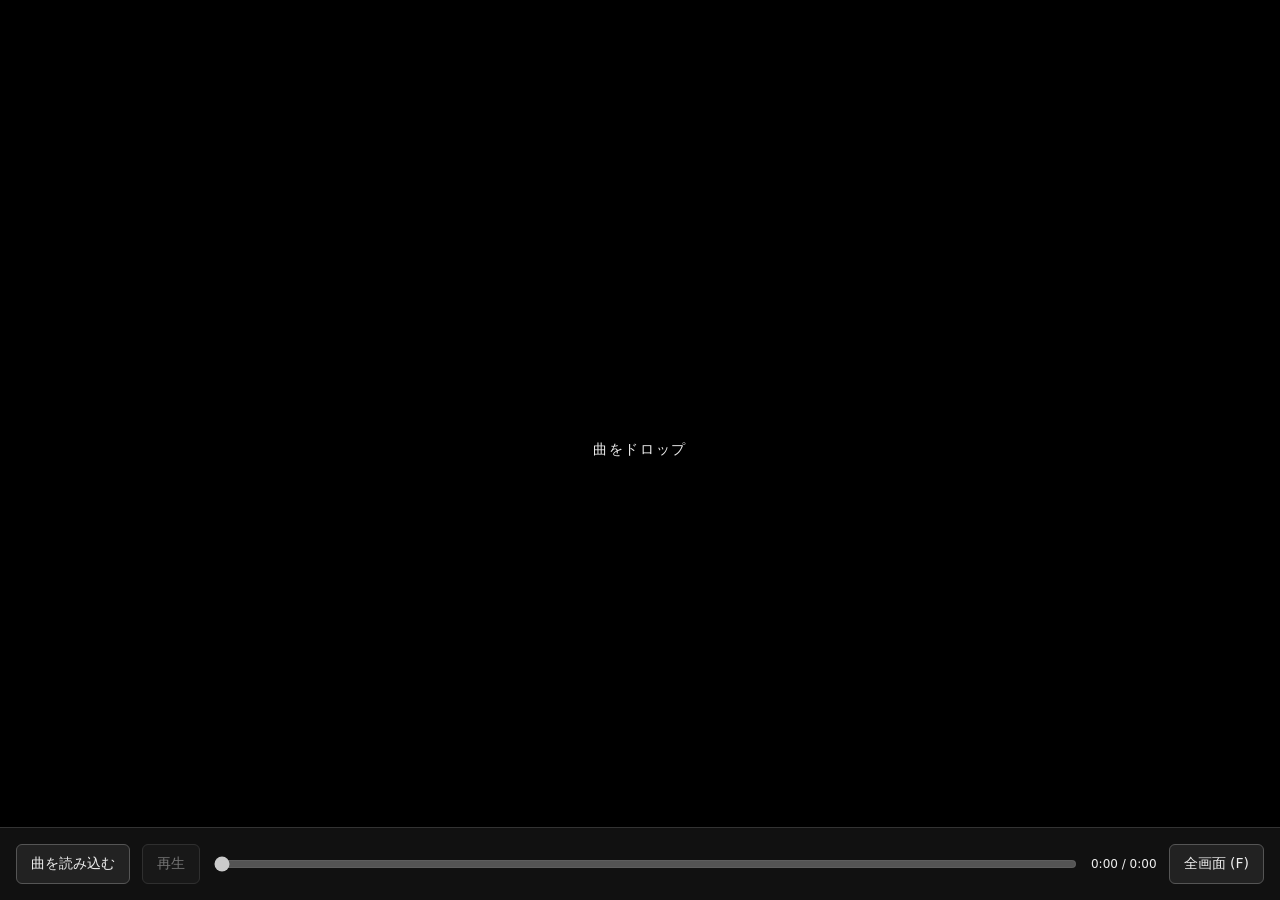
==== world.html @ beb5a020 "wip(WORLD): world mode prototype v6 + reviewer sharpness fixes Co-Authored-By: Claude Opus 5.5 <nore" ====
<!doctype html>
<!-- 目的 — ワールドモードの独立入口（file://対応） — doc/20261004-concept-world-mode.md §2.6・§5 -->
<html lang="ja">
<head>
<meta charset="utf-8"><meta name="viewport" content="width=device-width,initial-scale=1">
<title>World — Audio Visual Analyzer</title>
<style>
html,body{margin:0;width:100%;height:100%;overflow:hidden;background:#000;color:#eee;font:14px system-ui,sans-serif}
body{display:grid;place-items:center}canvas{display:block;position:absolute;object-fit:contain;top:0}
#prompt{position:relative;border:0;background:none;color:inherit;font:inherit;letter-spacing:.12em;cursor:pointer;padding:2rem}
#prompt[hidden],#debug[hidden]{display:none}#prompt.busy{color:#aeefff}
#controls{position:fixed;inset:auto 0 0;display:flex;align-items:center;gap:12px;flex-wrap:wrap;padding:16px;background:#111;border-top:1px solid #333;z-index:2}
#controls button,.file-button{border:1px solid #555;border-radius:6px;background:#222;color:#eee;padding:10px 14px;font:inherit;cursor:pointer}
#controls button:disabled{opacity:.45;cursor:default}#file{position:absolute;width:1px;height:1px;opacity:0}
.file-button:focus-within,button:focus-visible,input:focus-visible{outline:2px solid #8ed9fa;outline-offset:3px}
#seek{flex:1;min-width:100px;accent-color:#8ed9fa}#time{font-variant-numeric:tabular-nums;font-size:12px}
#debug{position:absolute;top:12px;left:12px;white-space:pre;pointer-events:none;font:11px ui-monospace,monospace;color:#cce1ef;background:#0009;padding:9px;max-height:70vh;overflow:hidden}
</style>
</head>
<body>
<canvas id="world" width="1920" height="1080" aria-label="曲に合わせて変わる世界"></canvas>
<button id="prompt" type="button">曲をドロップ</button><pre id="debug" hidden></pre>
<nav id="controls" aria-label="再生操作">
<label class="file-button">曲を読み込む<input id="file" type="file" accept="audio/*,video/*"></label>
<button id="play" type="button" disabled>再生</button>
<input id="seek" type="range" min="0" max="1" step="0.01" value="0" aria-label="再生位置" disabled>
<output id="time">0:00 / 0:00</output>
<button id="fullscreen" type="button" aria-label="全画面切替（F）" aria-pressed="false">全画面 (F)</button>
</nav>
<audio id="audio" preload="auto" hidden></audio>
<script src="js/vis-utils.js"></script>
<script src="js/fft.js"></script><script src="js/mfs-const.js"></script><script src="js/mfs-dsp.js"></script>
<script src="js/mfs-onset.js"></script><script src="js/mfs-tempo.js"></script><script src="js/mfs-extractor.js"></script>
<script src="js/mfs-worklet.js"></script><script src="js/mfs-view.js"></script>
<script src="js/songmap-analysis.js"></script><script src="js/songmap-service.js"></script><script src="js/audio-engine.js"></script>
<script src="js/world/gl-util.js"></script><script src="js/world/fluid.js"></script><script src="js/world/particles.js"></script>
<script src="js/world/post.js"></script><script src="js/world/score.js"></script>
<script src="js/world/world-engine.js"></script><script src="js/world/world-app.js"></script>
</body>
</html>
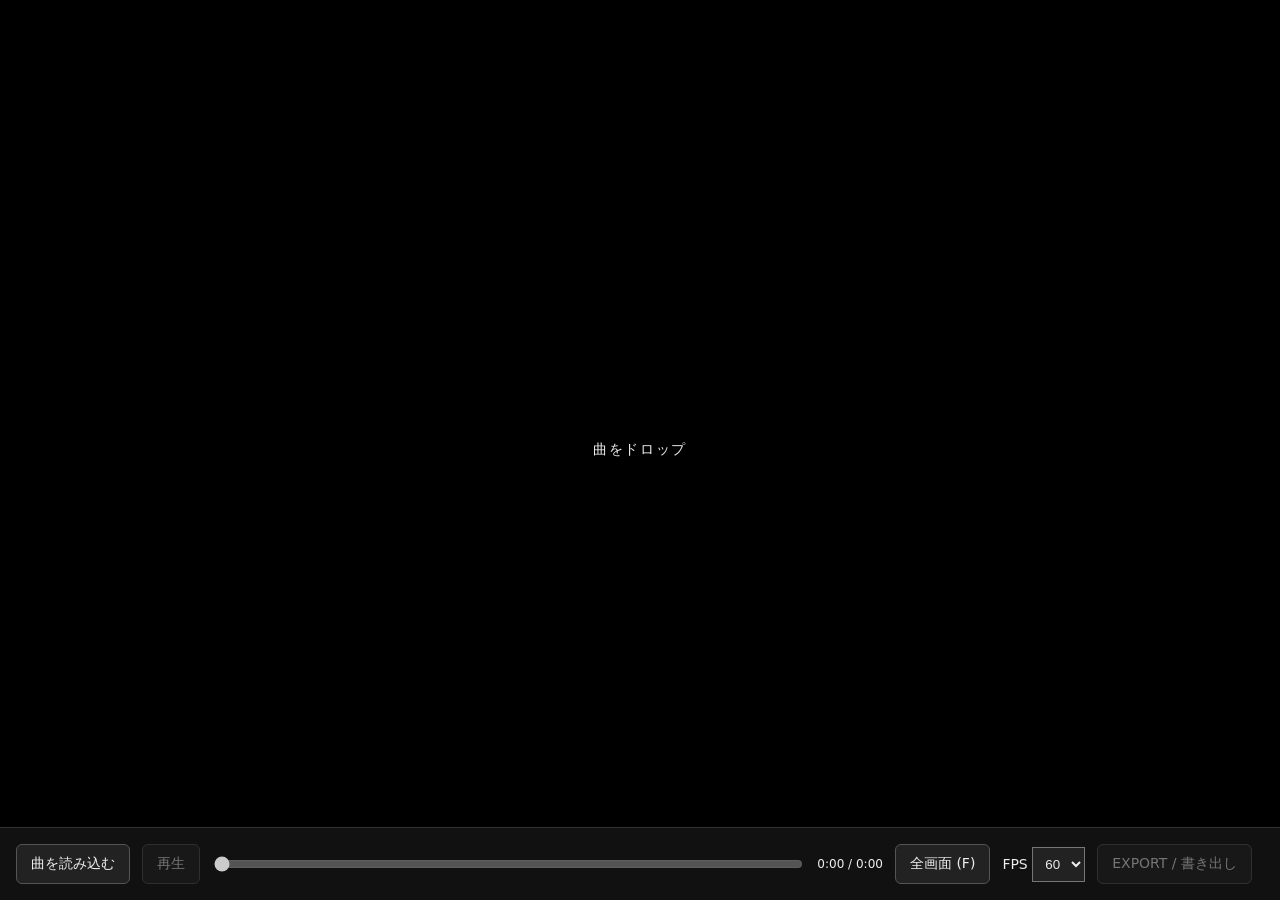
==== commit 6947257f: "wip(WORLD): v9 export, spectrum emitters, depth (visual regression) Co-Authored-By: Claude Opus 5.5 " ====
--- a/world.html
+++ b/world.html
@@ -1,5 +1,5 @@
 <!doctype html>
-<!-- 目的 — ワールドモードの独立入口（file://対応） — doc/20261004-concept-world-mode.md §2.6・§5 -->
+<!-- 目的 — ワールドモードの独立入口（file://対応） — doc/20261004-concept-world-mode.md §2.7・§5 -->
 <html lang="ja">
 <head>
 <meta charset="utf-8"><meta name="viewport" content="width=device-width,initial-scale=1">
@@ -11,6 +11,7 @@
 #prompt[hidden],#debug[hidden]{display:none}#prompt.busy{color:#aeefff}
 #controls{position:fixed;inset:auto 0 0;display:flex;align-items:center;gap:12px;flex-wrap:wrap;padding:16px;background:#111;border-top:1px solid #333;z-index:2}
 #controls button,.file-button{border:1px solid #555;border-radius:6px;background:#222;color:#eee;padding:10px 14px;font:inherit;cursor:pointer}
+#controls [hidden]{display:none}#export-progress{width:100px}#fps{background:#222;color:#eee;padding:8px}
 #controls button:disabled{opacity:.45;cursor:default}#file{position:absolute;width:1px;height:1px;opacity:0}
 .file-button:focus-within,button:focus-visible,input:focus-visible{outline:2px solid #8ed9fa;outline-offset:3px}
 #seek{flex:1;min-width:100px;accent-color:#8ed9fa}#time{font-variant-numeric:tabular-nums;font-size:12px}
@@ -26,6 +27,11 @@
 <input id="seek" type="range" min="0" max="1" step="0.01" value="0" aria-label="再生位置" disabled>
 <output id="time">0:00 / 0:00</output>
 <button id="fullscreen" type="button" aria-label="全画面切替（F）" aria-pressed="false">全画面 (F)</button>
+<label>FPS <select id="fps" aria-label="描画・書き出しFPS"><option value="30">30</option><option value="60" selected>60</option></select></label>
+<button id="export" type="button" disabled>EXPORT / 書き出し</button>
+<button id="cancel-export" type="button" hidden>中止</button>
+<progress id="export-progress" max="1" value="0" hidden aria-label="書き出し進捗"></progress>
+<output id="export-status" role="status" aria-live="polite"></output>
 </nav>
 <audio id="audio" preload="auto" hidden></audio>
 <script src="js/vis-utils.js"></script>
@@ -35,6 +41,8 @@
 <script src="js/songmap-analysis.js"></script><script src="js/songmap-service.js"></script><script src="js/audio-engine.js"></script>
 <script src="js/world/gl-util.js"></script><script src="js/world/fluid.js"></script><script src="js/world/particles.js"></script>
 <script src="js/world/post.js"></script><script src="js/world/score.js"></script>
-<script src="js/world/world-engine.js"></script><script src="js/world/world-app.js"></script>
+<script src="js/webm-muxer.js"></script><script src="js/mp4-muxer.js"></script>
+<script src="js/offline-exporter.js"></script>
+<script src="js/world/world-engine.js"></script><script src="js/world/world-exporter.js"></script><script src="js/world/world-app.js"></script>
 </body>
 </html>
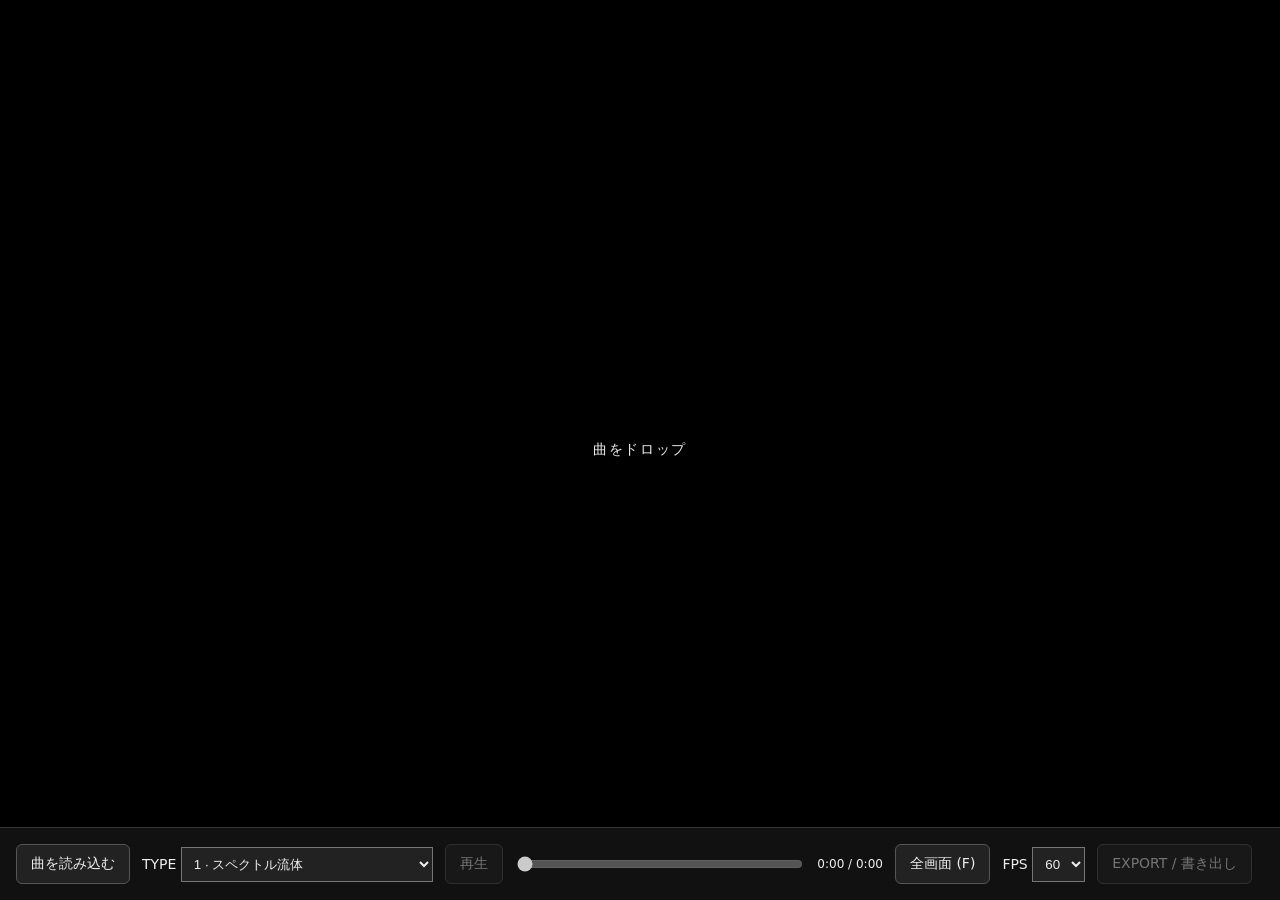
==== commit 4e18112d: "wip(WORLD): v11 type system + g-rings/g-galaxy (visual reject) Co-Authored-By: Claude Opus 5.5 <nore" ====
--- a/world.html
+++ b/world.html
@@ -1,5 +1,5 @@
 <!doctype html>
-<!-- 目的 — ワールドモードの独立入口（file://対応） — doc/20261004-concept-world-mode.md §2.7・§5 -->
+<!-- 目的 — ワールドモードの独立入口（file://対応） — doc/20261004-concept-world-mode.md §2.8・§5 -->
 <html lang="ja">
 <head>
 <meta charset="utf-8"><meta name="viewport" content="width=device-width,initial-scale=1">
@@ -11,7 +11,7 @@
 #prompt[hidden],#debug[hidden]{display:none}#prompt.busy{color:#aeefff}
 #controls{position:fixed;inset:auto 0 0;display:flex;align-items:center;gap:12px;flex-wrap:wrap;padding:16px;background:#111;border-top:1px solid #333;z-index:2}
 #controls button,.file-button{border:1px solid #555;border-radius:6px;background:#222;color:#eee;padding:10px 14px;font:inherit;cursor:pointer}
-#controls [hidden]{display:none}#export-progress{width:100px}#fps{background:#222;color:#eee;padding:8px}
+#controls [hidden]{display:none}#export-progress{width:100px}#fps,#type{background:#222;color:#eee;padding:8px}
 #controls button:disabled{opacity:.45;cursor:default}#file{position:absolute;width:1px;height:1px;opacity:0}
 .file-button:focus-within,button:focus-visible,input:focus-visible{outline:2px solid #8ed9fa;outline-offset:3px}
 #seek{flex:1;min-width:100px;accent-color:#8ed9fa}#time{font-variant-numeric:tabular-nums;font-size:12px}
@@ -23,6 +23,7 @@
 <button id="prompt" type="button">曲をドロップ</button><pre id="debug" hidden></pre>
 <nav id="controls" aria-label="再生操作">
 <label class="file-button">曲を読み込む<input id="file" type="file" accept="audio/*,video/*"></label>
+<label>TYPE <select id="type" aria-label="GPUアナライザー（1〜6）"></select></label>
 <button id="play" type="button" disabled>再生</button>
 <input id="seek" type="range" min="0" max="1" step="0.01" value="0" aria-label="再生位置" disabled>
 <output id="time">0:00 / 0:00</output>
@@ -43,6 +44,8 @@
 <script src="js/world/post.js"></script><script src="js/world/score.js"></script>
 <script src="js/webm-muxer.js"></script><script src="js/mp4-muxer.js"></script>
 <script src="js/offline-exporter.js"></script>
+<script src="js/world/analyzer-types.js"></script><script src="js/world/g-fluid.js"></script>
+<script src="js/world/g-rings.js"></script><script src="js/world/g-galaxy.js"></script>
 <script src="js/world/world-engine.js"></script><script src="js/world/world-exporter.js"></script><script src="js/world/world-app.js"></script>
 </body>
 </html>
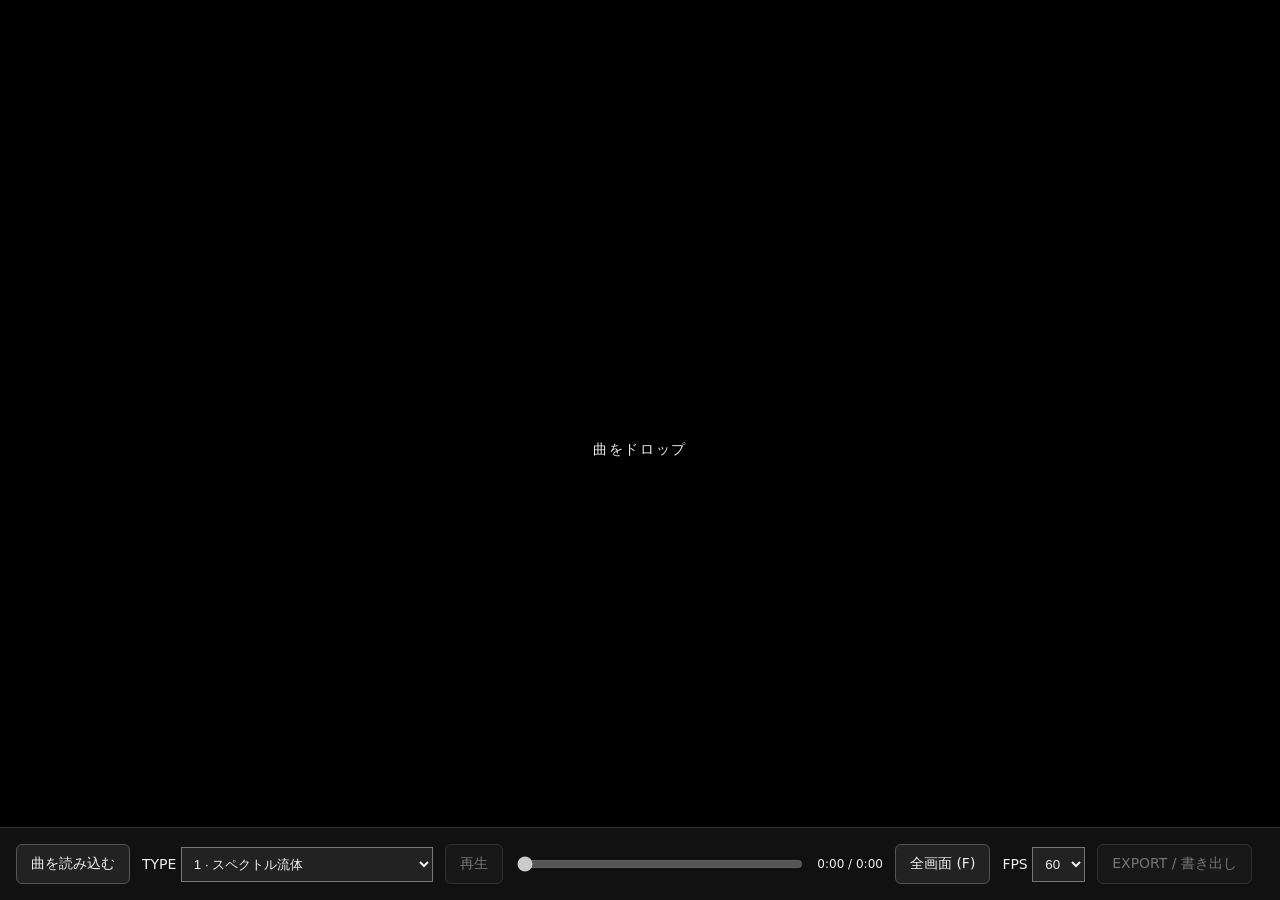
==== commit 2df70ea4: "feat(WORLD): g-attractor v1 (Codex) + Opus tuning (§10)" ====
--- a/world.html
+++ b/world.html
@@ -41,11 +41,12 @@
 <script src="js/mfs-worklet.js"></script><script src="js/mfs-view.js"></script>
 <script src="js/songmap-analysis.js"></script><script src="js/songmap-service.js"></script><script src="js/audio-engine.js"></script>
 <script src="js/world/gl-util.js"></script><script src="js/world/fluid.js"></script><script src="js/world/particles.js"></script>
-<script src="js/world/post.js"></script><script src="js/world/score.js"></script>
+<script src="js/world/score.js"></script>
 <script src="js/webm-muxer.js"></script><script src="js/mp4-muxer.js"></script>
 <script src="js/offline-exporter.js"></script>
 <script src="js/world/analyzer-types.js"></script><script src="js/world/g-fluid.js"></script>
 <script src="js/world/g-rings.js"></script><script src="js/world/g-galaxy.js"></script>
+<script src="js/world/g-gargantua.js"></script><script src="js/world/g-attractor.js"></script><script src="js/world/post.js"></script>
 <script src="js/world/world-engine.js"></script><script src="js/world/world-exporter.js"></script><script src="js/world/world-app.js"></script>
 </body>
 </html>
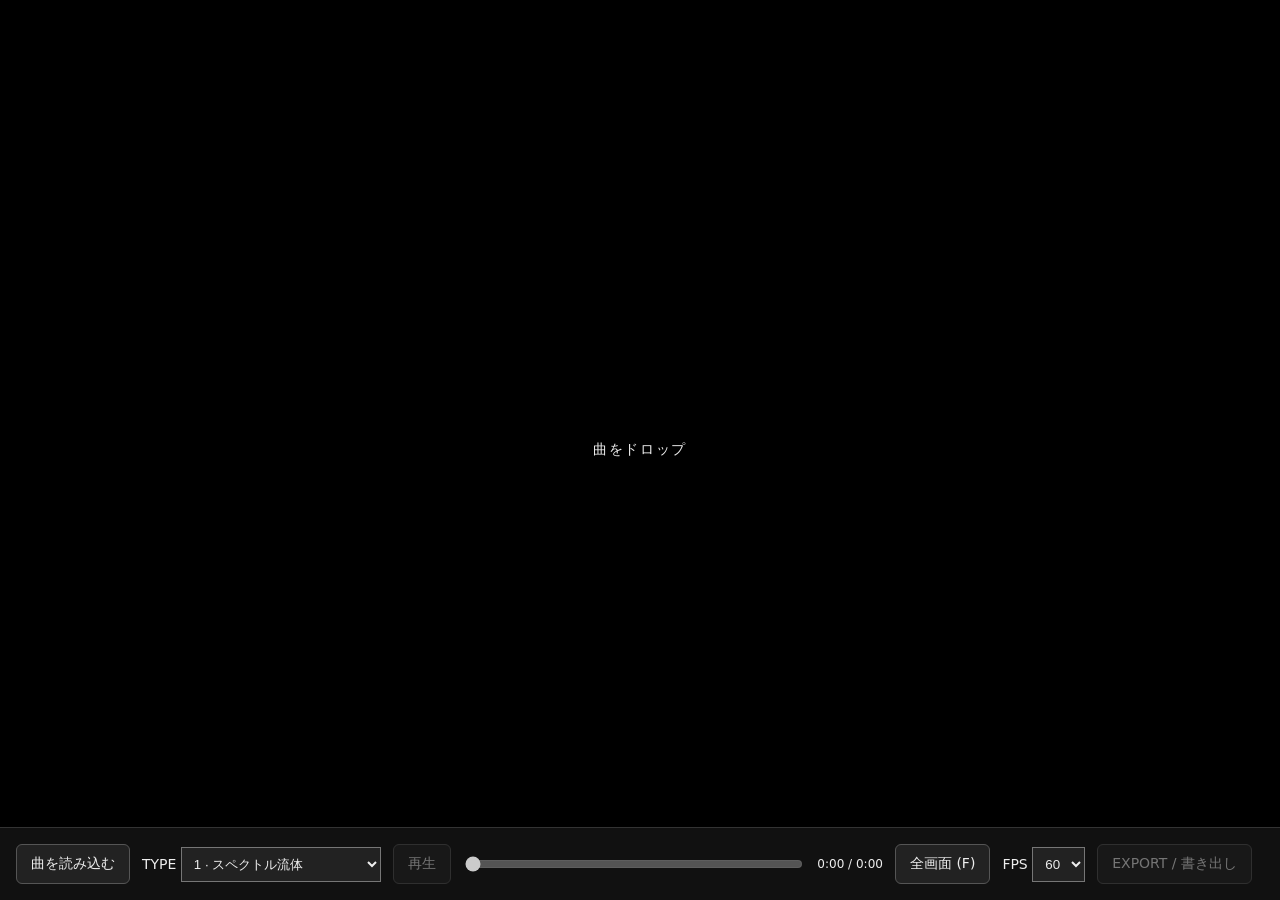
==== commit 5bf35237: "chore(WORLD): remove placeholder types; digit-key lookup by key (WORLD-33/34)" ====
--- a/world.html
+++ b/world.html
@@ -23,7 +23,7 @@
 <button id="prompt" type="button">曲をドロップ</button><pre id="debug" hidden></pre>
 <nav id="controls" aria-label="再生操作">
 <label class="file-button">曲を読み込む<input id="file" type="file" accept="audio/*,video/*"></label>
-<label>TYPE <select id="type" aria-label="GPUアナライザー（1〜6）"></select></label>
+<label>TYPE <select id="type" aria-label="GPUアナライザー（1〜3）"></select></label>
 <button id="play" type="button" disabled>再生</button>
 <input id="seek" type="range" min="0" max="1" step="0.01" value="0" aria-label="再生位置" disabled>
 <output id="time">0:00 / 0:00</output>
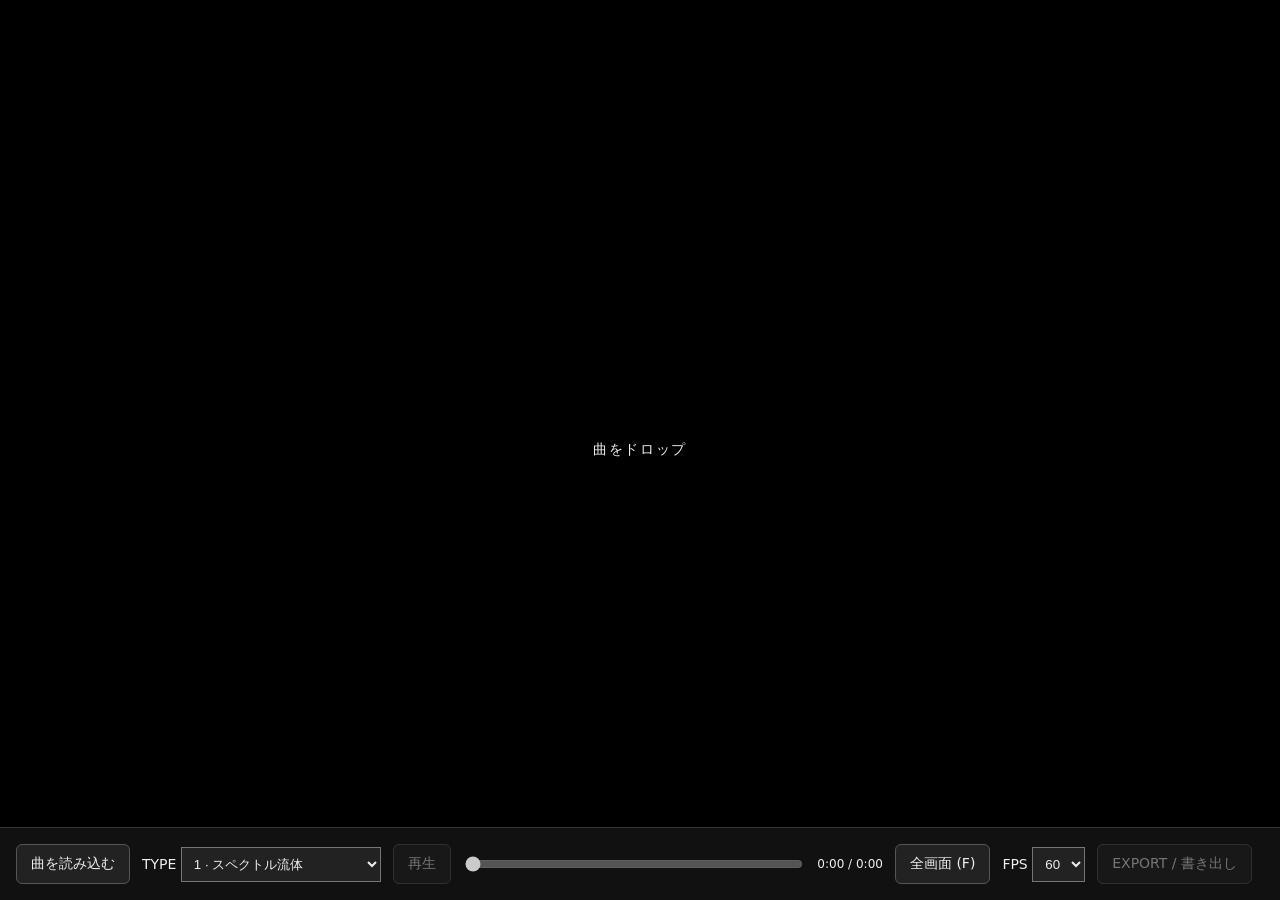
==== commit 74b99c75: "feat(WORLD): g-fluid v2 (Sonnet WORLD-38) + Opus tuning; design §12" ====
--- a/world.html
+++ b/world.html
@@ -44,7 +44,7 @@
 <script src="js/world/score.js"></script>
 <script src="js/webm-muxer.js"></script><script src="js/mp4-muxer.js"></script>
 <script src="js/offline-exporter.js"></script>
-<script src="js/world/analyzer-types.js"></script><script src="js/world/g-fluid.js"></script>
+<script src="js/world/analyzer-types.js"></script><script src="js/world/g-fluid2.js"></script>
 <script src="js/world/g-rings.js"></script><script src="js/world/g-galaxy.js"></script>
 <script src="js/world/g-gargantua.js"></script><script src="js/world/g-attractor.js"></script><script src="js/world/post.js"></script>
 <script src="js/world/world-engine.js"></script><script src="js/world/world-exporter.js"></script><script src="js/world/world-app.js"></script>
